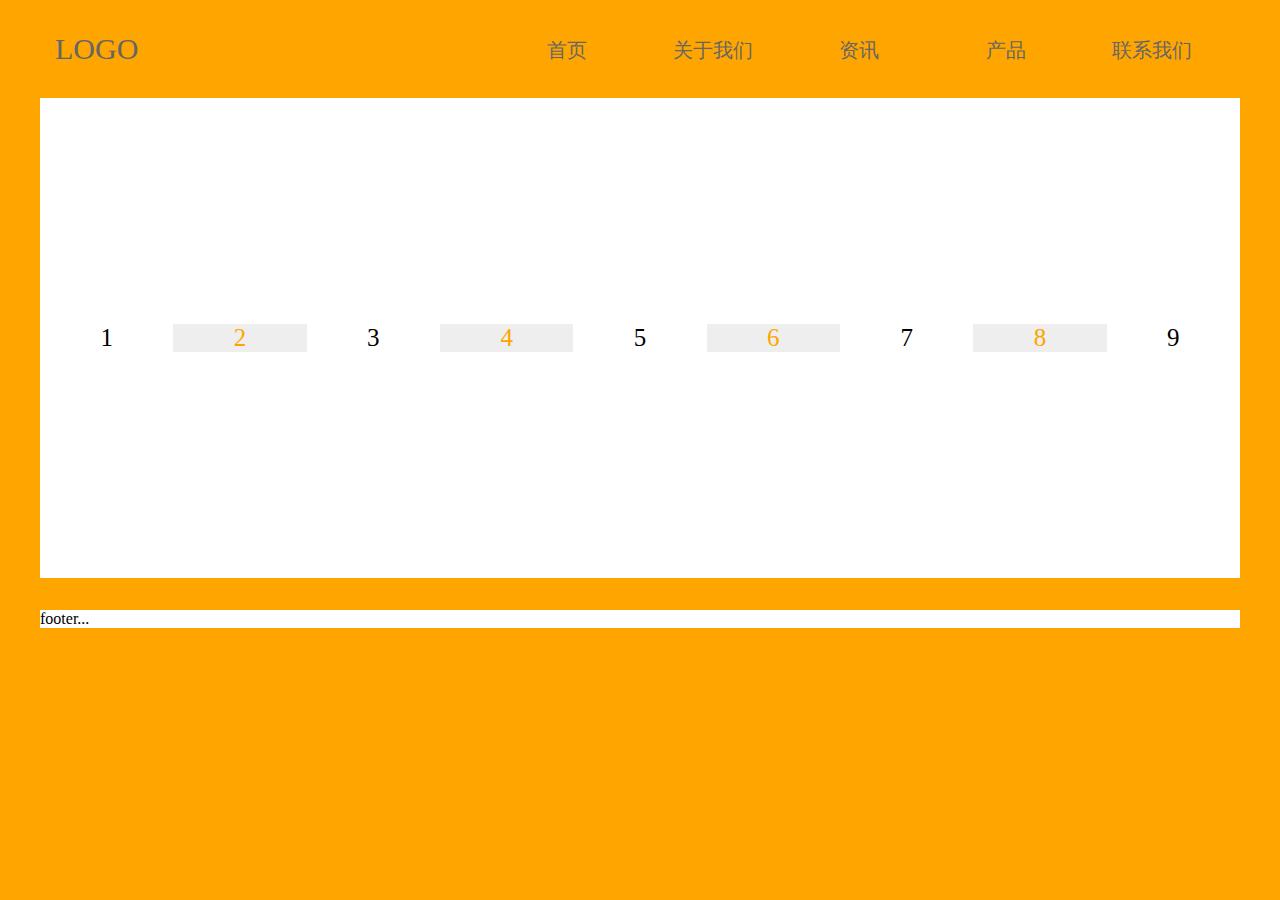
==== flex/index.html @ 09ec0e21 "'flexdemo提交'" ====
<!DOCTYPE html>
<html lang="en">
<head>
  <meta charset="UTF-8">
  <meta name="viewport" content="width=device-width, initial-scale=1.0">
  <meta http-equiv="X-UA-Compatible" content="ie=edge">
  <title>Flex demo</title>
  <link rel="stylesheet" href="css/main.css">
</head>
<body>
  <div class="container">
  <div class="header">
    <span class="brand">LOGO</span>
    <ul>
      <li><a href="#">首页</a></li>
      <li><a href="#">关于我们</a></li>
      <li><a href="#">资讯</a></li>
      <li><a href="#">产品</a></li>
      <li><a href="#">联系我们</a></li>
    </ul>

  </div>
  <div class="content">
    <span>1</span>
    <span>2</span>
    <span>3</span>
    <span>4</span>
    <span>5</span>
    <span>6</span>
    <span>7</span>
    <span>8</span>
    <span>9</span>
  </div>
  <div class="footer">
    footer...
  </div>


  </div>
</body>
</html>
---- flex/css/main.css ----
*{
  padding: 0;
  margin: 0;
}
body{
  background: orange;
}
/*
flex-direction: row | row-reverse | column | column-reverse; 主轴的方向
flex-wrap : nowrap | wrap | wrap-reverse; 轴线是否换行
flex-flow ：<flex-direction> || <flex-wrap> flex-direction属性和 flex-wrap属性的简写 ;
justify-content： flex-start | flex-end | center | space-between | space-around 主轴上的对齐方式
align-items：flex-start | flex-end | center | baseline | stretch; 交叉轴上对齐方式
align-content： flex-start | flex-end | center | space-between | space-around | stretch; 多根轴线的对齐方式
order
flex-grow
flex-shrink
flex-basis
flex ： none | [ <'flex-grow'> <'flex-shrink'>? || <'flex-basis'> ] auto(1 1 auto) || none (0 0 auto)
align-self： auto | flex-start | flex-end | center | baseline | stretch;

 */

.container{
  display: -webkit-flex;
  display: flex;
  width: 1200px;
  margin: auto;
  flex-flow: column nowrap;
  align-items: stretch;
  /* min-height: 100vh; */
}
.header{
  display: flex;
  /* justify-content: space-around; */
  align-items: center;
  flex-flow: row nowrap;
  margin-top: 2rem;
  font-size: 25px;
  color: #666;
  padding: 0 15px;
}
.header .item{
  /* flex: 1; */
  width: 100%;
  height: 10rem;
  justify-content: space-around;
  background-color: #333;
  align-items: center;
  align-content: center;
}
.header .brand{
  flex: 3;
  font-size: 30px;
}
.header ul {
  display: flex;
  flex: 5;
  justify-content: center;
}
.header ul li{
  flex: 1;
  list-style: none;
  text-align: center;
}
.header ul li a{
  color: #666;
  text-decoration: none;
  font-size: 20px;
}
.header ul li a:hover{
  color: #999;
}
.content{
  margin-top: 2rem;
  height: 30rem;
  background-color: #fff;
  display: flex;
  flex-direction: row;
  align-items: center;
  /* align-content: center; */
}
.content span{
  /* display: flex; */
  flex: 2;
  text-align: center;
  justify-content: center;
  align-items: center;
  font-size: 25px;
  /* align-content: center; */
}
.content span:nth-child(even){
  color: orange;
  background-color: #eee;
}
.footer{
  flex: 1;
  margin-top: 2rem;
  height: 10rem;
  background-color: #fff;
}
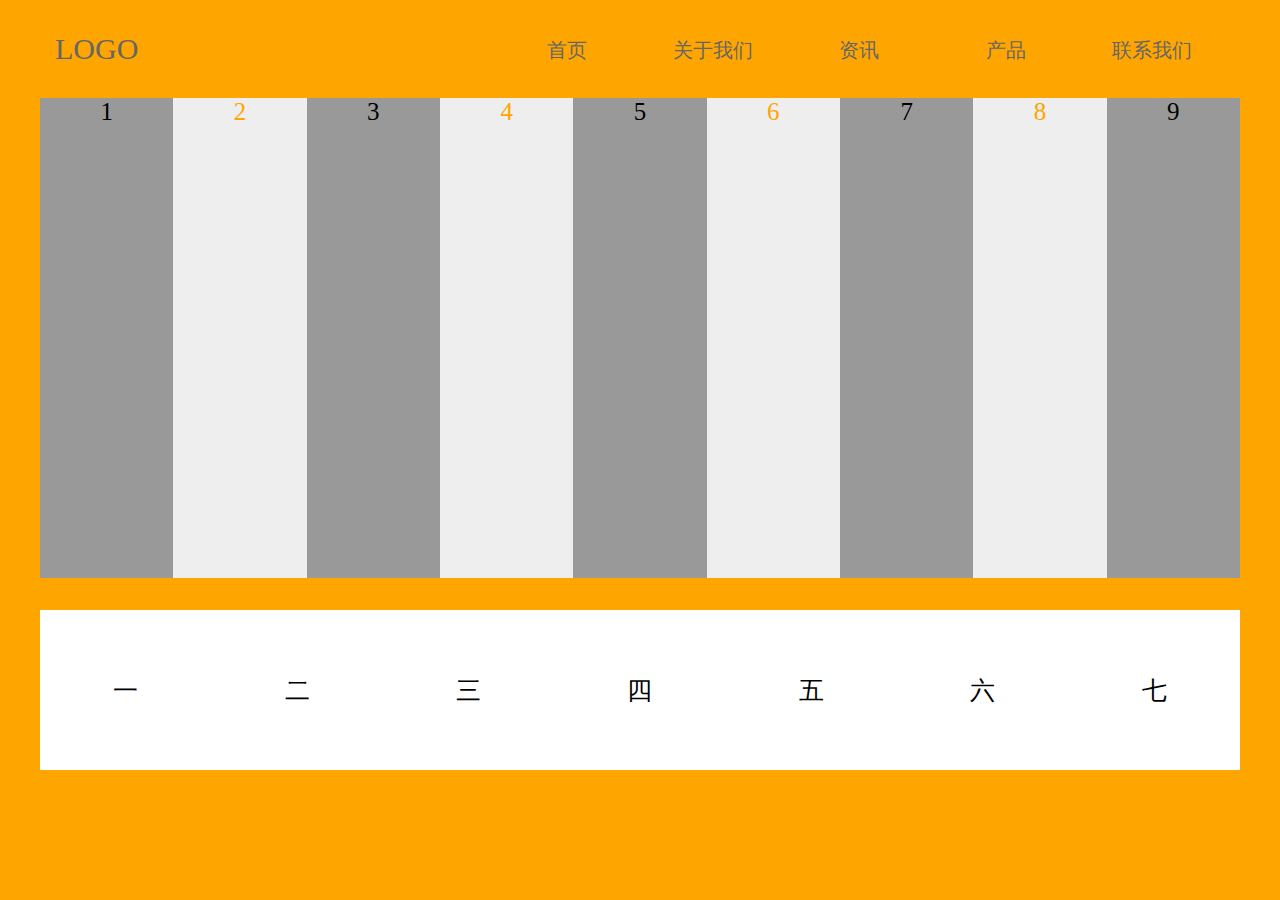
==== commit b462bdc8: "'align-item和align-content区别'" ====
--- a/flex/index.html
+++ b/flex/index.html
@@ -32,7 +32,13 @@
     <span>9</span>
   </div>
   <div class="footer">
-    footer...
+    <span>一</span>
+    <span>二</span>
+    <span>三</span>
+    <span>四</span>
+    <span>五</span>
+    <span>六</span>
+    <span>七</span>
   </div>
 
 
--- a/flex/css/main.css
+++ b/flex/css/main.css
@@ -77,8 +77,8 @@
   background-color: #fff;
   display: flex;
   flex-direction: row;
-  align-items: center;
-  /* align-content: center; */
+  /* align-items: center; */
+  align-content: center;
 }
 .content span{
   /* display: flex; */
@@ -89,13 +89,25 @@
   font-size: 25px;
   /* align-content: center; */
 }
+.content span:nth-child(odd){
+  color: black;
+  background-color: #999;
+}
 .content span:nth-child(even){
   color: orange;
   background-color: #eee;
 }
 .footer{
-  flex: 1;
+  display: flex;
   margin-top: 2rem;
   height: 10rem;
   background-color: #fff;
+  flex-flow: row wrap;
+  align-items: center;
+  margin-bottom: 10px;
+  text-align: center;
 }
+.footer span{
+  font-size: 25px;
+  flex:1;
+}
